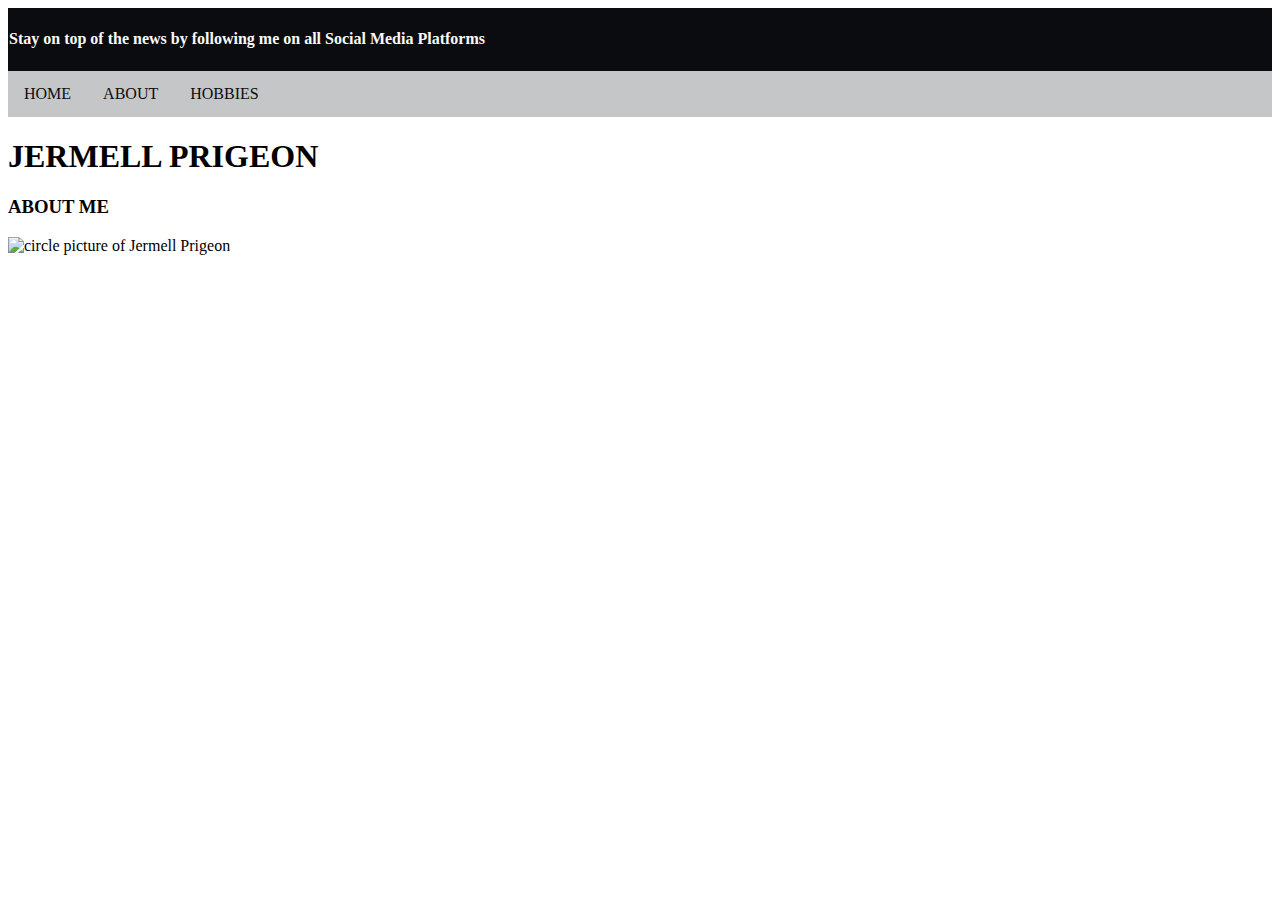
==== about.html @ 15ddad3f "bioSite Start 06/17/23" ====
<!--
    Ricardo Orlando
    Bellevue University
    bioSite 06/17/23 Assignment 6.3 about Page
    HTML document
-->
<!DOCTYPE html>
<html lang="en">
<head>
    <meta charset="UTF-8">
    <meta http-equiv="X-UA-Compatible" content="IE=edge">
    <meta name="viewport" content="width=device-width, initial-scale=1.0">
    <link rel="stylesheet" href="style.css">
    <title>Bio Site About Page</title>
</head>
<header id="topStrip">
    <h4>Stay on top of the news by following me on all Social Media Platforms </h4>

</header>
<div id="navbar">
    <a href="#">HOME</a>
    <a href="about.html">ABOUT</a>
    <a href="hobbies.html">HOBBIES</a>
</div>
<div id="contanier">
    <div class="aboutHeader">
        <h1>JERMELL<span class="lastName"> PRIGEON</span></h1>
        <h3>ABOUT ME</h3>
    </div>
    <div>
        <img src="" alt="circle picture of Jermell Prigeon">
        <p></p>
    </div>

</div>
<footer>

</footer>
</html>
---- style.css ----
/*
    Ricardo Orlando
    Bellevue University
    bioSite 06/17/23 CSS 
    CSS document
*/
p{
    margin: 0;
    padding: 0;
}
#topStrip{
    background-color: #0b0c10;
    color: #FAF9F6;
    padding: 1px;   
}
.topBar{
    padding-left: 20%;
    padding-top: 1px;
}
#navbar{
    margin-top: 0;
    padding: 0;
    overflow: hidden;
    background-color: #C5C6C7;
}
#navbar a{
    
    float: left;
    display: block;
    color: #0B0C10;
    text-align: center;
    padding: 14px 16px;
    text-decoration: none;
}
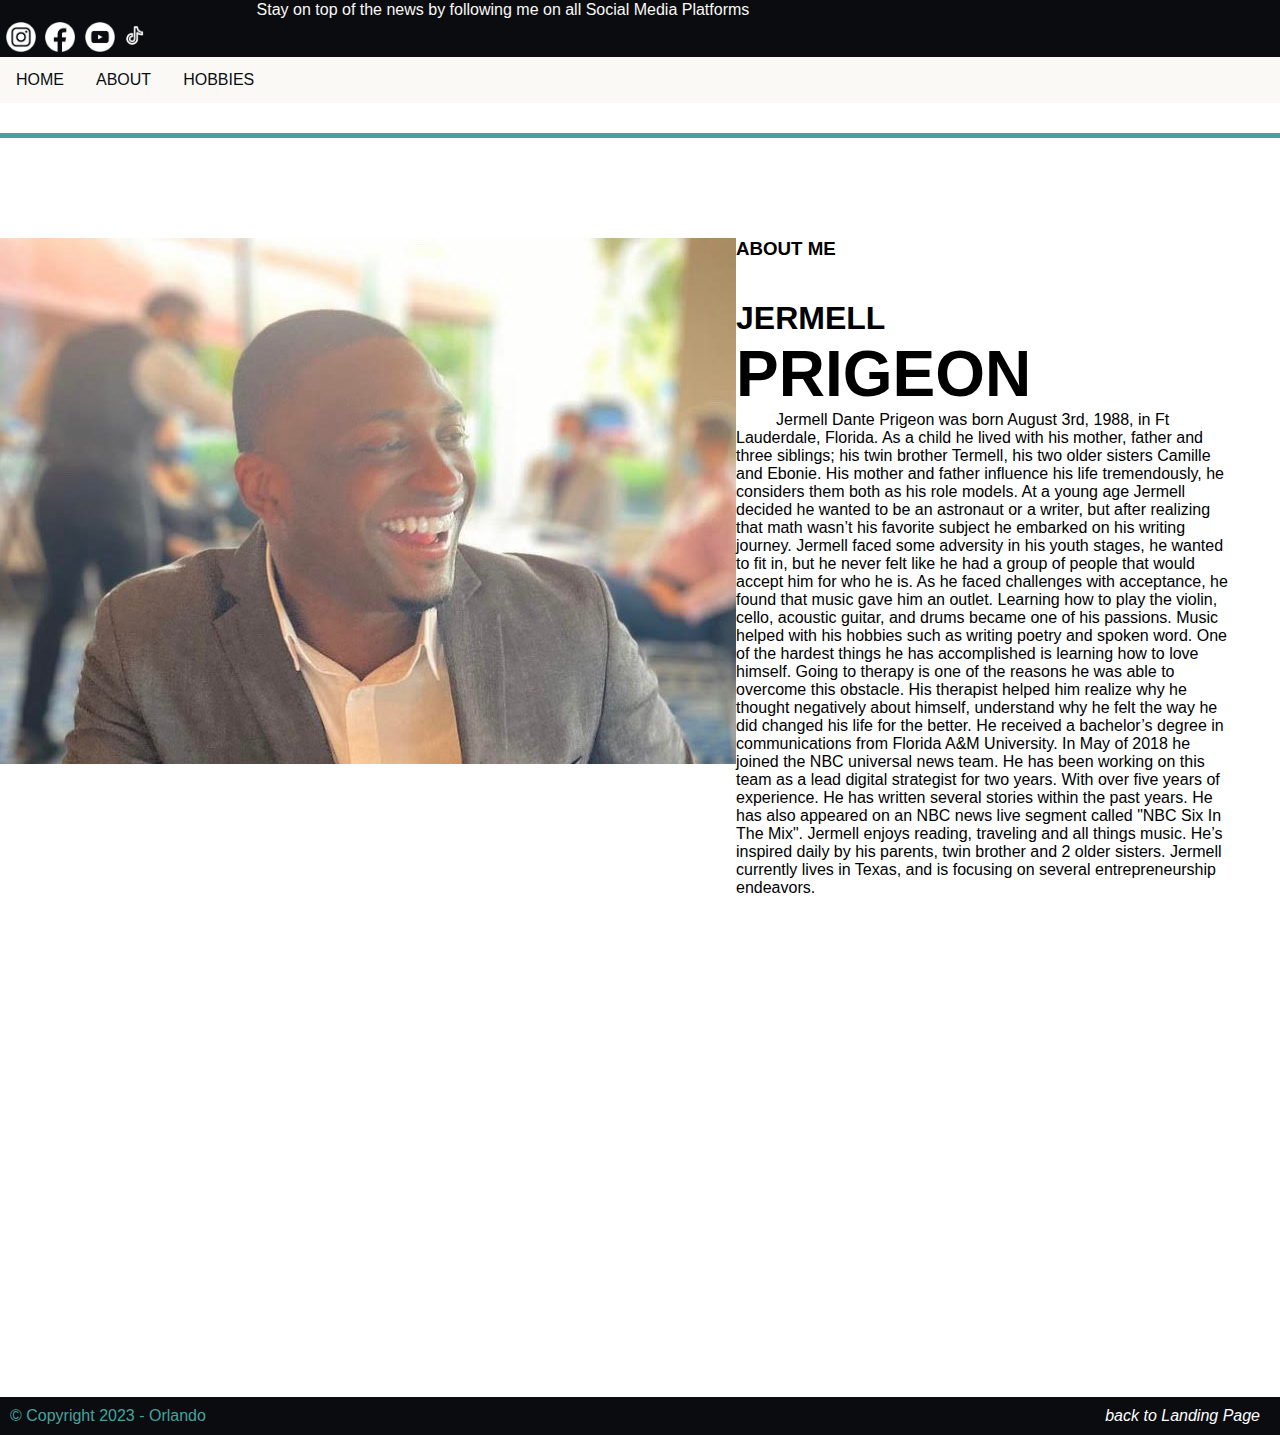
==== commit fe09a4d7: "bioSite Update 06/30/23" ====
--- a/about.html
+++ b/about.html
@@ -11,29 +11,54 @@
     <meta http-equiv="X-UA-Compatible" content="IE=edge">
     <meta name="viewport" content="width=device-width, initial-scale=1.0">
     <link rel="stylesheet" href="style.css">
+    <link rel="preconnect" href="https://fonts.googleapis.com">
+    <link rel="preconnect" href="https://fonts.gstatic.com" crossorigin>
+    <link href="https://fonts.googleapis.com/css2?family=Bebas+Neue&family=Yuji+Syuku&display=swap" rel="stylesheet">
     <title>Bio Site About Page</title>
 </head>
 <header id="topStrip">
-    <h4>Stay on top of the news by following me on all Social Media Platforms </h4>
+    <p class="topBar">Stay on top of the news by following me on all Social Media Platforms </p>
+    <a href="https://www.instagram.com/"><img src="images/igLogo.png" alt="white instagram logo" class="social2"></a>
+    <a href="https://www.facebook.com/"><img src="images/fbLogo.png" alt="white facebook logo" class="social2"></a>
+    <a href="https://www.youtube.com/"><img src="images/ytLogo.png" alt="white youtube logo" class="social2"></a>
+    <a href="https://www.tiktok.com/en/"><img src="images/ttLogo.png" alt="white ticktok log" class="social"></a>
 
 </header>
+<body>
 <div id="navbar">
     <a href="#">HOME</a>
     <a href="about.html">ABOUT</a>
     <a href="hobbies.html">HOBBIES</a>
 </div>
-<div id="contanier">
-    <div class="aboutHeader">
-        <h1>JERMELL<span class="lastName"> PRIGEON</span></h1>
+<hr class="width">
+<div class="grid">
+    <div class="grid-image">
+        <img src="images/jermell_hs.jpg" alt="A photo of Jermell sitting and smiling">
+    </div>
+    <div class="grid-title">
         <h3>ABOUT ME</h3>
+        <h1 class="firstname">JERMELL</h1>
+        <h1 class="lastname">PRIGEON</h1>
+        <p class="bio"> Jermell Dante Prigeon was born August 3rd, 1988, in Ft Lauderdale, Florida. As a child he lived with his mother, 
+            father and three siblings; his twin brother Termell, his two older sisters Camille and Ebonie. His mother and father influence 
+            his life tremendously, he considers them both as his role models. At a young age Jermell decided he wanted to be an astronaut 
+            or a writer, but after realizing that math wasn’t his favorite subject he embarked on his writing journey. Jermell faced some 
+            adversity in his youth stages, he wanted to fit in, but he never felt like he had a group of people that would accept him for 
+            who he is. As he faced challenges with acceptance, he found that music gave him an outlet. Learning how to play the violin, cello, 
+            acoustic guitar, and drums became one of his passions. Music helped with his hobbies such as writing poetry and spoken word. 
+            One of the hardest things he has accomplished is learning how to love himself. Going to therapy is one of the reasons he was able 
+            to overcome this obstacle. His therapist helped him realize why he thought negatively about himself, understand why he felt the way 
+            he did changed his life for the better. He received a bachelor’s degree in communications from Florida A&M University. In May of 2018 
+            he joined the NBC universal news team. He has been working on this team as a lead digital strategist for two years. With over five 
+            years of experience. He has written several stories within the past years. He has also appeared on an NBC news live segment called "NBC
+            Six In The Mix". Jermell enjoys reading, traveling and all things music. He’s inspired daily by his parents, twin brother and 2 
+            older sisters. Jermell currently lives in Texas, and is focusing on several entrepreneurship endeavors.</p>
     </div>
-    <div>
-        <img src="" alt="circle picture of Jermell Prigeon">
-        <p></p>
-    </div>
-
 </div>
+<div class="contanier"></div>
+</body>
 <footer>
-
+    <a class="footerlink" href="https://cardocurrenssy.github.io/csd-340/index.html">back to Landing Page</a>
+    <p>&#169 Copyright 2023 - Orlando</p>
 </footer>
 </html>--- a/style.css
+++ b/style.css
@@ -4,31 +4,185 @@
     bioSite 06/17/23 CSS 
     CSS document
 */
-p{
+* {
     margin: 0;
     padding: 0;
+}
+body{
+    margin: 0;
+    padding: 0;
+    height: 100vh;
+    font-family: Arial, Helvetica, sans-serif;
+}
+
+.hero-image{
+    background-image: linear-gradient(
+    rgba(0,0,0,0.5), 
+    rgba(0,0,0, 0.5)), 
+    url("images/blkgradient.png");
+    background-position: center;
+    background-repeat: no-repeat;
+    background-size: cover;
+    height: 80%;
+    display: flex;
+    justify-content: left;
+    align-items: center;
+}
+.hero-image .hero-text{
+    color: #45a29e;
+    text-align: center;
+    padding-left: 100px;
+}
+
+.lastname{
+    font-weight: 600;
+}
+.hero-name{
+    font-family: 'Bebas Neue', sans-serif;
+    font-size: 10em;
+}
+.hero-message{
+    font-size: 2em;
+    font-family: 'Yuji Syuku', serif;
 }
 #topStrip{
     background-color: #0b0c10;
     color: #FAF9F6;
     padding: 1px;   
 }
+#topStrip p{
+    display: inline;
+    padding-right: 750px;
+}
 .topBar{
     padding-left: 20%;
     padding-top: 1px;
+}
+.social{
+    width: 33px;
+}
+.social2{
+    width: 30px;
+    padding-left: 5px;
+}
+.social:hover{
+    width: 35px;
+}
+.social2:hover{
+    width: 32px;
 }
 #navbar{
     margin-top: 0;
     padding: 0;
     overflow: hidden;
-    background-color: #C5C6C7;
+    background-color: #FAF9F6;
+    text-align: center;
 }
 #navbar a{
-    
     float: left;
     display: block;
     color: #0B0C10;
-    text-align: center;
     padding: 14px 16px;
     text-decoration: none;
-}+}
+#navbar a:hover{
+    background-color: #45a29e;
+    color: #0B0C10;
+}
+.container{
+    width: 1000px;
+    text-align: center;
+    margin: 0 auto;
+    padding-top: 40px;
+    align-items: center;
+}
+.image-container{
+    margin: 0 auto;
+    width: 800px;
+    height: auto;
+    padding: 10px;
+    padding-bottom: 20px;
+}
+.image-container img{
+    max-width: 100%;
+}
+.info{
+    text-align: center;
+    padding-bottom: 20px;
+}
+hr{
+    margin-top: 30px;
+    margin-bottom: 30px;
+}
+.footerlink{
+    font-style: italic;
+    padding-right: 10px;
+    float: right;
+    text-decoration: none;
+    font-weight: 400;
+    color: white;
+}
+.footerlink:hover{
+    text-decoration: underline;
+}
+footer{
+    background-color: #0B0C10;
+    bottom: 0;
+    width: auto;
+    padding: 10px;
+    left: 0;
+}
+footer p{
+    color: #45a29e;
+}
+.grid{
+    display: grid;
+    grid-template-columns: 1fr 1fr;
+    margin: 100px auto 500px auto;
+}
+.grid-title{
+    max-width: 500px;
+}
+.grid-title p{
+    text-indent: 40px;
+}
+.grid-image{
+    margin: 0 auto;
+}
+.lastname{
+    font-size: 4em;
+}
+.firstname{
+    padding-top: 40px;
+}
+.width{
+    height: 5px;
+    background-color: #45a29e;
+    border: none;
+}
+.grid-hobbies{
+    display: grid;
+    grid-template-columns: 1fr 1fr 1fr;
+    margin: 100px auto 500px auto;
+}
+.photo{
+    width: 500px;
+}
+.hobbies{
+    margin: 0 auto;
+    text-align: center;
+}
+.hobbies h4{
+    padding-top: 20px;
+    font-style: italic;
+    color: #45a29e;
+}
+.hobbiesHeader h3{
+    padding-top: 30px;
+    text-align: center;
+}
+.hobbie-text{
+    padding-top: 20px;
+    margin: 0px auto;
+    max-width: 400px;
+}
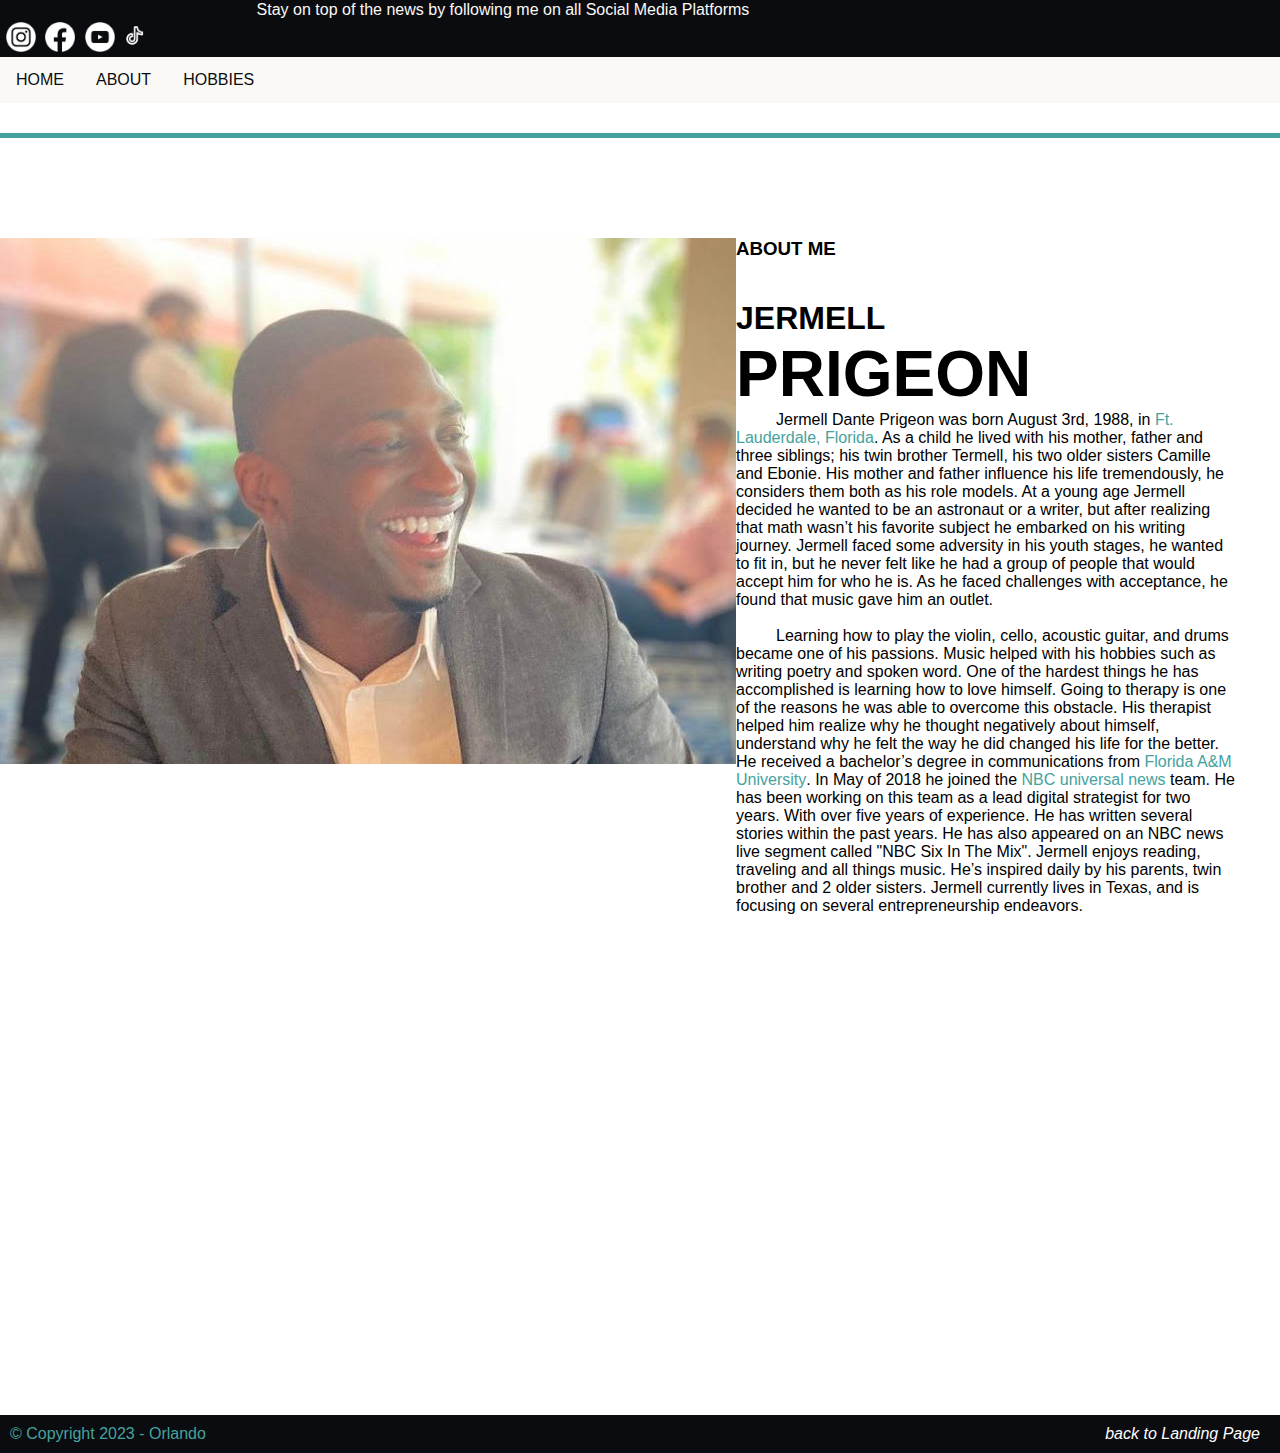
==== commit ccf28d2b: "Changes to about Page 07/06/23" ====
--- a/about.html
+++ b/about.html
@@ -26,7 +26,7 @@
 </header>
 <body>
 <div id="navbar">
-    <a href="#">HOME</a>
+    <a href="index.html">HOME</a>
     <a href="about.html">ABOUT</a>
     <a href="hobbies.html">HOBBIES</a>
 </div>
@@ -39,17 +39,18 @@
         <h3>ABOUT ME</h3>
         <h1 class="firstname">JERMELL</h1>
         <h1 class="lastname">PRIGEON</h1>
-        <p class="bio"> Jermell Dante Prigeon was born August 3rd, 1988, in Ft Lauderdale, Florida. As a child he lived with his mother, 
+        <p class="bio"> Jermell Dante Prigeon was born August 3rd, 1988, in <a href="https://www.fortlauderdale.gov/" class="bioLink">Ft. Lauderdale, Florida</a>. As a child he lived with his mother, 
             father and three siblings; his twin brother Termell, his two older sisters Camille and Ebonie. His mother and father influence 
             his life tremendously, he considers them both as his role models. At a young age Jermell decided he wanted to be an astronaut 
             or a writer, but after realizing that math wasn’t his favorite subject he embarked on his writing journey. Jermell faced some 
             adversity in his youth stages, he wanted to fit in, but he never felt like he had a group of people that would accept him for 
-            who he is. As he faced challenges with acceptance, he found that music gave him an outlet. Learning how to play the violin, cello, 
+            who he is. As he faced challenges with acceptance, he found that music gave him an outlet.</p><br>
+            <p class="bio"> Learning how to play the violin, cello, 
             acoustic guitar, and drums became one of his passions. Music helped with his hobbies such as writing poetry and spoken word. 
             One of the hardest things he has accomplished is learning how to love himself. Going to therapy is one of the reasons he was able 
             to overcome this obstacle. His therapist helped him realize why he thought negatively about himself, understand why he felt the way 
-            he did changed his life for the better. He received a bachelor’s degree in communications from Florida A&M University. In May of 2018 
-            he joined the NBC universal news team. He has been working on this team as a lead digital strategist for two years. With over five 
+            he did changed his life for the better. He received a bachelor’s degree in communications from <a href="https://www.famu.edu/" class="bioLink">Florida A&M University</a>. In May of 2018 
+            he joined the <a href="https://www.nbcnews.com/" class="bioLink">NBC universal news</a> team. He has been working on this team as a lead digital strategist for two years. With over five 
             years of experience. He has written several stories within the past years. He has also appeared on an NBC news live segment called "NBC
             Six In The Mix". Jermell enjoys reading, traveling and all things music. He’s inspired daily by his parents, twin brother and 2 
             older sisters. Jermell currently lives in Texas, and is focusing on several entrepreneurship endeavors.</p>
--- a/style.css
+++ b/style.css
@@ -186,3 +186,11 @@
     margin: 0px auto;
     max-width: 400px;
 }
+.bioLink{
+    color: #45a29e;
+    text-decoration: none;
+    font-weight: 500;
+}
+.bioLink:hover{
+    color:#56ddd6;
+}
